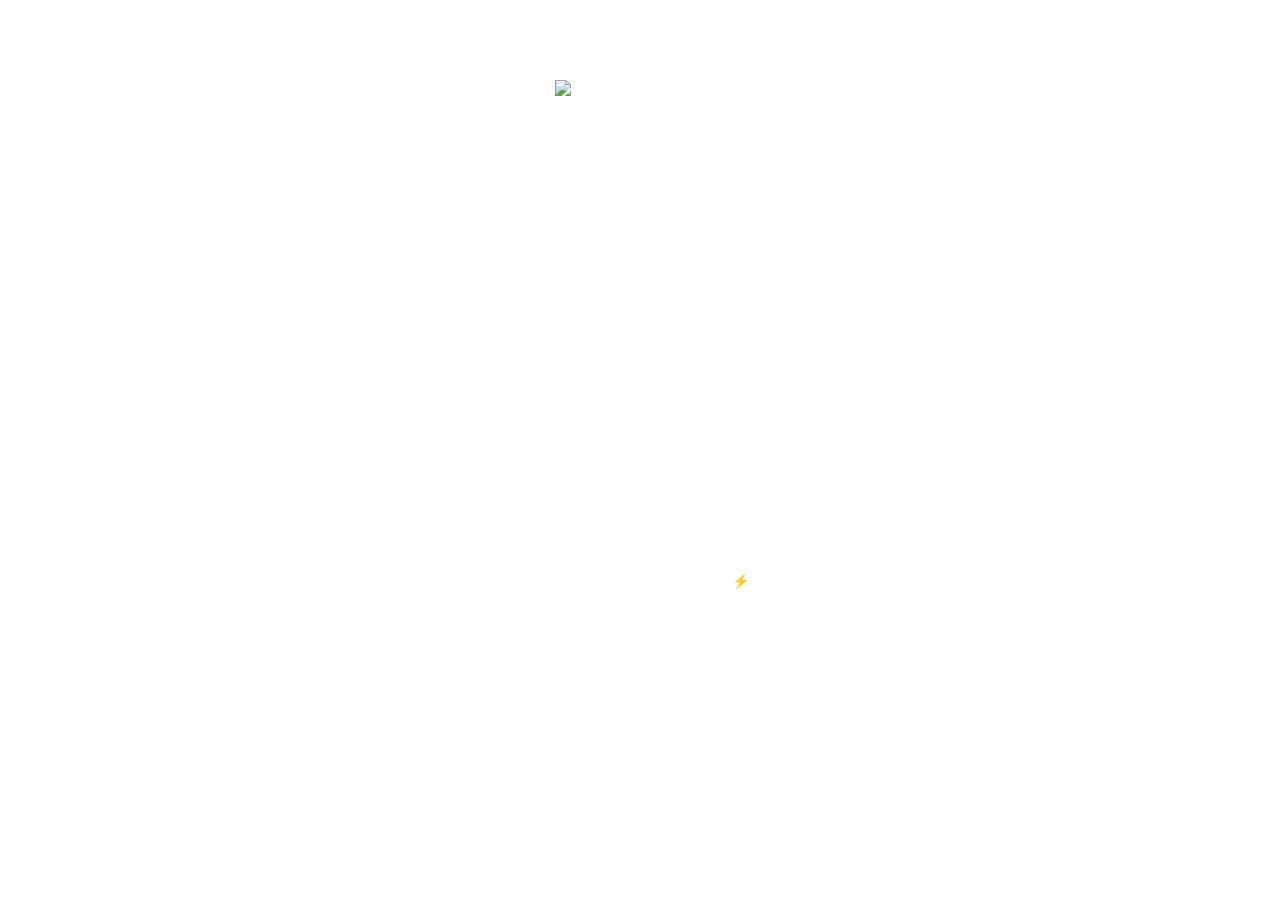
==== RocketSeat - Discover/index.html @ cc0635f8 "feat: melhorias-social-links add: footer" ====
<!DOCTYPE html>
<html lang="pt-br">
  <head>
    <link rel="preconnect" href="https://fonts.googleapis.com" />
    <link rel="preconnect" href="https://fonts.gstatic.com" crossorigin />
    <link
      href="https://fonts.googleapis.com/css2?family=Inter:wght@100..900&display=swap"
      rel="stylesheet"
    />
    <meta charset="UTF-8" />
    <meta name="viewport" content="width=device-width, initial-scale=1.0" />
    <title>DevLinks</title>
    <link rel="stylesheet" href="style.css" />
  </head>
  <body>
    <div id="container">
      <div id="profile">
        <img src="./assets/avatar.png" alt="Foto de Kauã Ribeiro" />
        <p>@kauãribeiro</p>
      </div>
      <ul>
        <li><a href="#" target="_blank">Inscrever-se no NLW</a></li>
        <li><a href="#" target="_blank">Baixar meu e-book</a></li>
        <li><a href="#" target="_blank">Ver meu portfólio</a></li>
        <li><a href="#" target="_blank">GitHub</a></li>
      </ul>
      <div id="social-links">
        <a href="https://instagram.com/olakaua" target="_blank"><ion-icon name="logo-instagram"></ion-icon></a>
        <a href="https://tiktok.com/@olakaua" target="_blank"><ion-icon name="logo-tiktok"></ion-icon></a>
        <a href="https://github.com/kauaribeirodev" target="_blank"><ion-icon name="logo-github"></ion-icon></a>
        <a href="https://www.linkedin.com/in/kau%C3%A3ribeiro/" target="_blank"><ion-icon name="logo-linkedin"></ion-icon></a>
      </div>
      <footer>
        Desenvolvido por <a href="https://www.linkedin.com/in/kau%C3%A3ribeiro/" target="_blank">Kauã Ribeiro</a>⚡
      </footer>
    </div>
    <script
      type="module"
      src="https://unpkg.com/ionicons@7.1.0/dist/ionicons/ionicons.esm.js"
    ></script>
    <script
      nomodule
      src="https://unpkg.com/ionicons@7.1.0/dist/ionicons/ionicons.js"
    ></script>
  </body>
</html>
---- RocketSeat - Discover/style.css ----
* {
  margin: 0;
  padding: 0;
  box-sizing: border-box;
}

body {
  /*
  background-image: url(./assets/bg-mobile.jpg); -- Adiciona imagem no BG 
  background-repeat: no-repeat; -- Não permite que a imagem do BG se repita
  background-position: top center; -- Centraliza ao Eixo Y 
  background-size: cover; -- Ocupa todo o espaco da tela 
*/
  /* background: color image repeat position/size (fazer todo o procedimento acima em uma linha)*/
  background: url(./assets/bg-mobile.jpg) no-repeat top center/cover;
}

body * {
  font-family: "Inter", sans-serif;
  color: #ffffff;
}

#container {
  width: 360px;
  margin: 56px auto 0px;
  padding: 0 24px;
}

#profile {
  text-align: center;
  padding: 24px;
}

#profile img {
  width: 112px;
  margin: auto;
}
#profile p {
  font-weight: 500;
  line-height: 24px;
  margin-top: 8px;
}

/* links */
ul {
  list-style: none;
  display: flex;
  flex-direction: column;
  gap: 16px;
  padding: 24px 0;
}

ul li a {
  display: flex;
  align-items: center;
  justify-content: center;

  padding: 16px 24px;
  border: 1px solid rgba(255, 255, 255, 0.5);
  border-radius: 8px;

  background: rgba(255, 255, 255, 0.1);
  -webkit-backdrop-filter: blur(4px);

  text-decoration: none;
  font-weight: 500;

  transition: background 0.2s;
}

ul li a:hover {
  background: rgba(255, 255, 255, 0.05);
  border: 1.5px solid white;
}

#social-links {
  display: flex;
  justify-content: center;

  padding: 24px 0;

  font-size: 24px;
}

#social-links a {
  display: flex;
  align-items: center;
  justify-content: center;
  padding: 16px;
  transition: background 0.2s;
  border-radius: 50%;
}

#social-links a:hover {
  background: rgba(255, 255, 255, 0.2);
}

footer {
  padding: 24px 0;
  text-align: center;
  font-size: 14px;
}
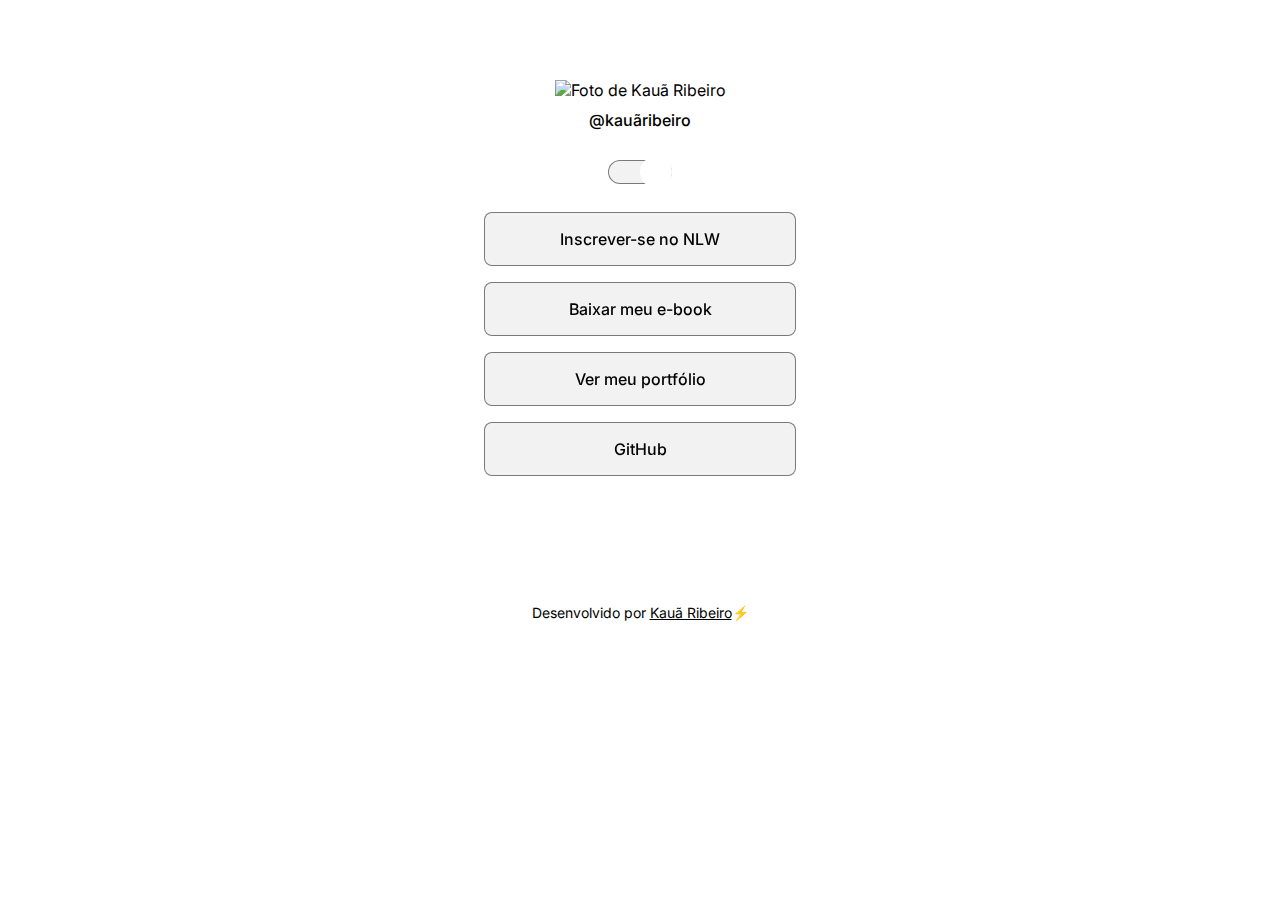
==== commit 30db87f9: "add: light-mode" ====
--- a/RocketSeat - Discover/index.html
+++ b/RocketSeat - Discover/index.html
@@ -1,5 +1,5 @@
 <!DOCTYPE html>
-<html lang="pt-br">
+<html lang="pt-br" class="light">
   <head>
     <link rel="preconnect" href="https://fonts.googleapis.com" />
     <link rel="preconnect" href="https://fonts.gstatic.com" crossorigin />
@@ -17,6 +17,10 @@
       <div id="profile">
         <img src="./assets/avatar.png" alt="Foto de Kauã Ribeiro" />
         <p>@kauãribeiro</p>
+      </div>
+      <div id="switch">
+        <button></button>
+        <span></span>
       </div>
       <ul>
         <li><a href="#" target="_blank">Inscrever-se no NLW</a></li>
--- a/RocketSeat - Discover/style.css
+++ b/RocketSeat - Discover/style.css
@@ -4,20 +4,34 @@
   box-sizing: border-box;
 }
 
+:root {
+  --text-color: white;
+  --bg-url: url(./assets/bg-mobile.jpg);
+  --stroke-color:rgba(255, 255, 255, 0.5);
+  --surface-color: rgba(255, 255, 255, 0.05);
+  --surface-color-hover: rgba(0, 0, 0, 0.02);
+  --highlight-color: rgba(0, 0, 0, 0.2);
+  --switch-bg-url: url(./assets/MoonStars.svg);
+}
+
+.light {
+  --text-color: black;
+  --bg-url: url(./assets/bg-mobile-light.jpg);
+  --stroke-color:rgba(0, 0, 0, 0.5);
+  --surface-color: rgba(0, 0, 0, 0.05);
+  --surface-color-hover: rgba(0, 0, 0, 0.02);
+  --highlight-color: rgba(0, 0, 0, 0.1);
+  --switch-bg-url: url(./assets/Sun.svg);
+
+}
+
 body {
-  /*
-  background-image: url(./assets/bg-mobile.jpg); -- Adiciona imagem no BG 
-  background-repeat: no-repeat; -- Não permite que a imagem do BG se repita
-  background-position: top center; -- Centraliza ao Eixo Y 
-  background-size: cover; -- Ocupa todo o espaco da tela 
-*/
-  /* background: color image repeat position/size (fazer todo o procedimento acima em uma linha)*/
-  background: url(./assets/bg-mobile.jpg) no-repeat top center/cover;
+  background: var(--bg-url) no-repeat top center/cover;
 }
 
 body * {
   font-family: "Inter", sans-serif;
-  color: #ffffff;
+  color: var(--text-color)
 }
 
 #container {
@@ -26,6 +40,7 @@
   padding: 0 24px;
 }
 
+/* Profile */
 #profile {
   text-align: center;
   padding: 24px;
@@ -33,12 +48,48 @@
 
 #profile img {
   width: 112px;
-  margin: auto;
 }
+
 #profile p {
   font-weight: 500;
   line-height: 24px;
   margin-top: 8px;
+}
+
+/* Switch */
+#switch{
+  position: relative;
+  width: 64px;
+  margin: 4px auto;
+}
+
+#switch button {
+  width: 32px;
+  height: 32px;
+  background: white var(--switch-bg-url) no-repeat center;
+  border: 0;
+  border-radius: 50%;
+  position: absolute;
+  top: 50%;
+  left: 0;
+  z-index: 1;
+  transform: translateY(-50%);
+}
+
+.light #switch button {
+  right: 0;
+  left: initial;
+}
+
+#switch span {
+  display: block;
+  width: 64px;
+  height: 24px;
+  background: var(--surface-color);
+  border: 1px solid var(--stroke-color);
+  backdrop-filter: blur(4px);
+  -webkit-backdrop-filter: blur(4px);
+  border-radius: 9999px;
 }
 
 /* links */
@@ -56,10 +107,12 @@
   justify-content: center;
 
   padding: 16px 24px;
-  border: 1px solid rgba(255, 255, 255, 0.5);
+  
+  background: var(--surface-color);
+  border: 1px solid var(--stroke-color);
   border-radius: 8px;
 
-  background: rgba(255, 255, 255, 0.1);
+  backdrop-filter: blur(4px);
   -webkit-backdrop-filter: blur(4px);
 
   text-decoration: none;
@@ -69,9 +122,11 @@
 }
 
 ul li a:hover {
-  background: rgba(255, 255, 255, 0.05);
-  border: 1.5px solid white;
+  background: var(--surface-color-hover);
+  border: 1.5px solid var(--text-color);
 }
+
+/* Social Links*/
 
 #social-links {
   display: flex;
@@ -92,7 +147,7 @@
 }
 
 #social-links a:hover {
-  background: rgba(255, 255, 255, 0.2);
+  background: var(--highlight-color)
 }
 
 footer {
